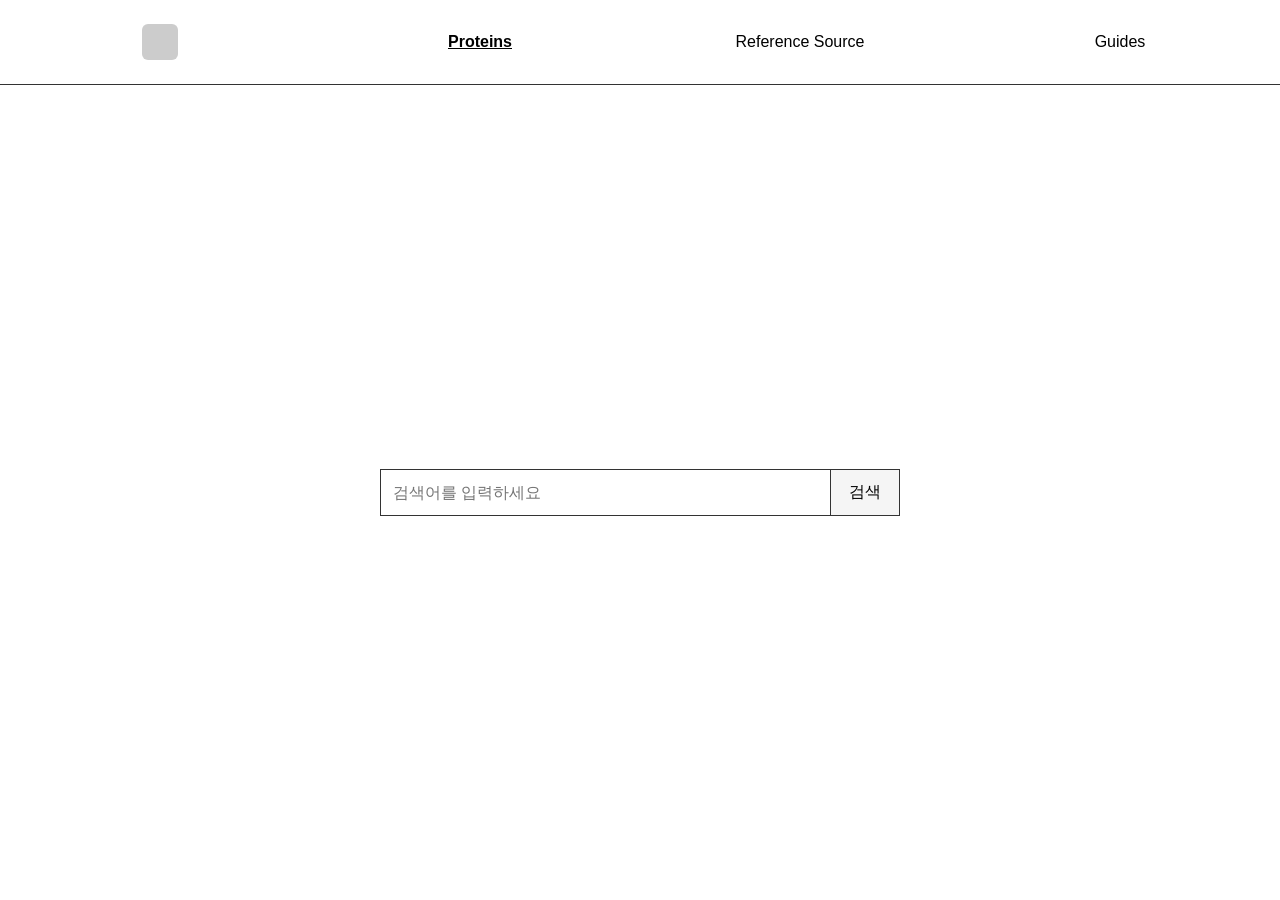
==== proteins.html @ a79f8736 "일단 올리기" ====
<!DOCTYPE html>
<html lang="ko">
<head>
  <meta charset="UTF-8" />
  <meta name="viewport" content="width=device-width, initial-scale=1.0" />
  <title>Proteins</title>
  <link rel="stylesheet" href="proteins.css" />
</head>
<body>

  <div class="page">

    <!-- 상단 버튼 영역 -->
    <div class="top-bar" id="topBar">
      <div class="top-item">
        <div class="logo"></div>
      </div>
      <div class="top-item">
        <a class="top-button active" href="proteins.html">Proteins</a>
      </div>
      <div class="top-item">
        <a class="top-button" href="reference.html">Reference Source</a>
      </div>
      <div class="top-item">
        <a class="top-button" href="guides.html">Guides</a>
      </div>
    </div>

    <!-- 검색 영역 (중앙 정렬 기준 wrapper 포함) -->
    <div class="main" id="mainArea">
      <div class="search-wrapper" id="searchWrapper">
        <div class="search-container" id="searchBox">
          <input
            type="text"
            class="search-input"
            id="searchInput"
            placeholder="검색어를 입력하세요"
          />
          <button class="search-button" id="searchButton">
            검색
          </button>
        </div>
      </div>
    </div>

  </div>

  <script src="script.js"></script>
</body>
</html>
---- proteins.css ----
@import url("common.css");

/* =========================
   검색 영역 (Proteins 전용)
   ========================= */

.search-wrapper {
  width: 100%;
  display: flex;
  justify-content: center;

  /* ✅ 추가된 부분 (핵심 수정) */
  flex-direction: column;
  align-items: center;
}

.search-container {
  display: flex;
  width: 60%;
  max-width: 520px;
  transition: margin 0.3s ease;
}

.search-input {
  flex: 1;
  padding: 12px;
  font-size: 16px;
  border: 1px solid #333;
  border-right: none;
  outline: none;
}

.search-button {
  padding: 12px 18px;
  font-size: 16px;
  border: 1px solid #333;
  background-color: #f5f5f5;
  cursor: pointer;
}

/* 버튼 영역 아래로 붙은 상태 */
.search--attached {
  margin-top: 16px;
}

/* =========================
   검색 결과 영역
   ========================= */

#resultArea {
  max-width: 900px;
  margin: 40px auto;
}

/* 검색 실패 메시지 */
.no-result {
  margin-top: 12px;
  font-weight: bold;
  font-size: 18px;
  text-align: center;
}

/* =========================
   표 스타일
   ========================= */

/* 표만 중앙 정렬 */
.result-table {
  margin: 20px auto;
  border-collapse: collapse;
}

.result-table th,
.result-table td {
  border: 1px solid #333;
  padding: 8px 12px;
  text-align: center;
}

/* =========================
   텍스트 영역
   ========================= */

/* 텍스트는 좌측 정렬 유지 */
.result-text {
  text-align: left;
  line-height: 1.6;
  margin-bottom: 24px;
}

/* 소제목 스타일 */
.section-title {
  font-size: 22px;
  font-weight: bold;
  margin: 40px 0 16px;
}
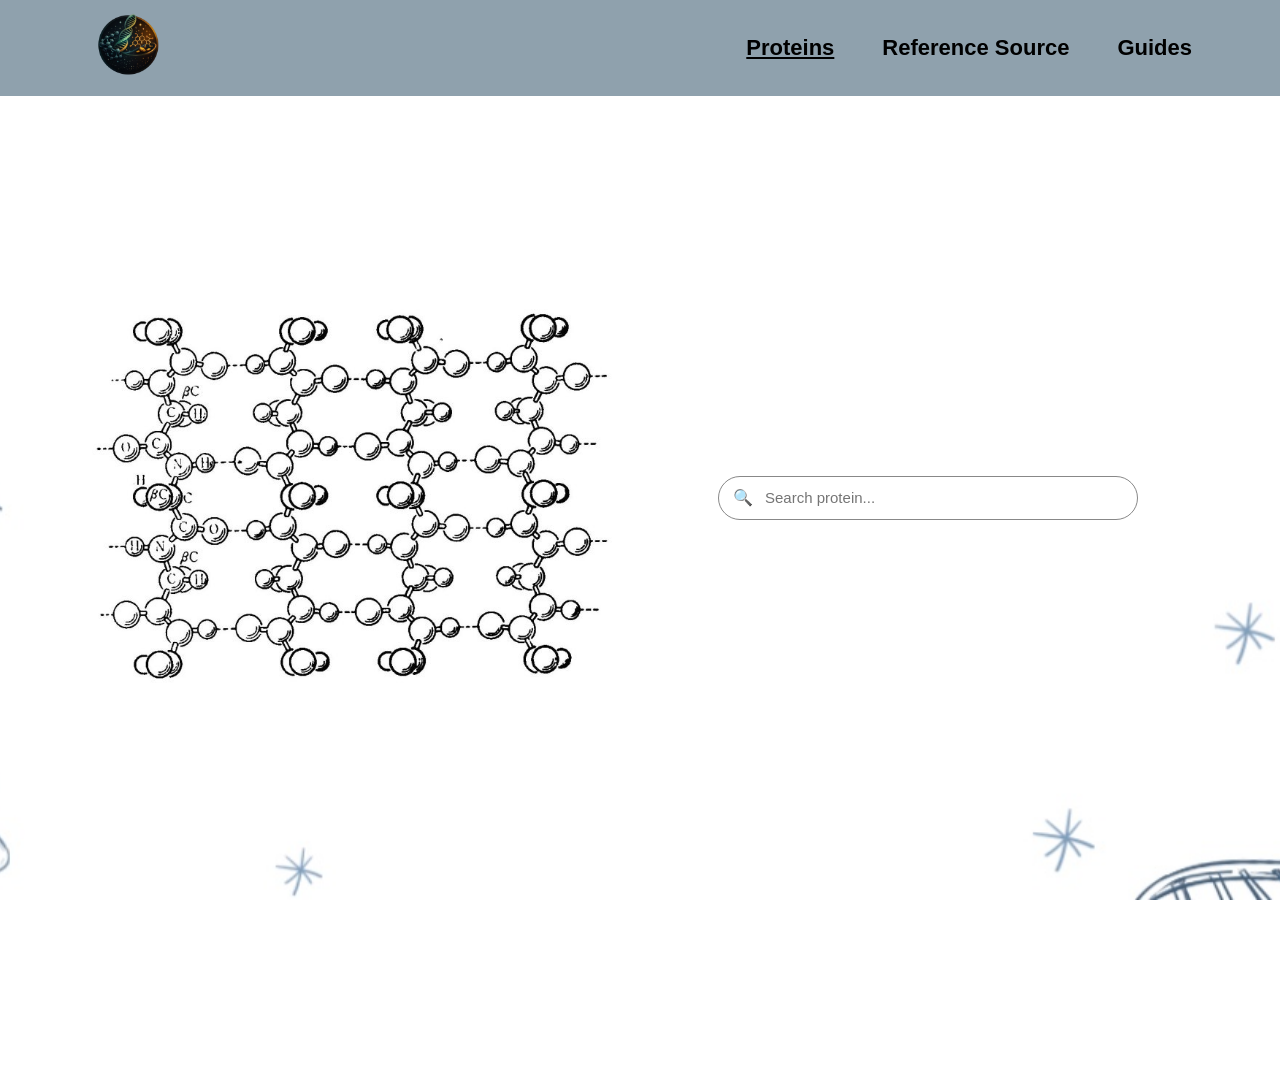
==== commit 8aa9675c: "배경추가했는데 뭔가 이상함" ====
--- a/proteins.html
+++ b/proteins.html
@@ -4,46 +4,59 @@
   <meta charset="UTF-8" />
   <meta name="viewport" content="width=device-width, initial-scale=1.0" />
   <title>Proteins</title>
+
+  <link rel="stylesheet" href="common.css" />
   <link rel="stylesheet" href="proteins.css" />
 </head>
 <body>
 
-  <div class="page">
+  <!-- Header -->
+  <header class="header">
+    <div class="header-inner">
+      <div class="header-left">
+        <img src="logo.png" alt="logo" class="logo-image" />
+      </div>
+      <nav class="header-nav">
+        <a href="proteins.html" class="nav-item active">Proteins</a>
+        <a href="reference.html" class="nav-item">Reference Source</a>
+        <a href="guides.html" class="nav-item">Guides</a>
+      </nav>
+    </div>
+  </header>
 
-    <!-- 상단 버튼 영역 -->
-    <div class="top-bar" id="topBar">
-      <div class="top-item">
-        <div class="logo"></div>
+  <!-- Hero (배경 없음, 레이아웃만 담당) -->
+  <section class="hero" id="hero">
+    <div class="hero-inner">
+
+      <!-- 왼쪽 이미지 -->
+      <div class="hero-left">
+        <img src="center.png" alt="center illustration" class="hero-image" />
       </div>
-      <div class="top-item">
-        <a class="top-button active" href="proteins.html">Proteins</a>
-      </div>
-      <div class="top-item">
-        <a class="top-button" href="reference.html">Reference Source</a>
-      </div>
-      <div class="top-item">
-        <a class="top-button" href="guides.html">Guides</a>
-      </div>
-    </div>
 
-    <!-- 검색 영역 (중앙 정렬 기준 wrapper 포함) -->
-    <div class="main" id="mainArea">
-      <div class="search-wrapper" id="searchWrapper">
-        <div class="search-container" id="searchBox">
-          <input
-            type="text"
-            class="search-input"
-            id="searchInput"
-            placeholder="검색어를 입력하세요"
-          />
-          <button class="search-button" id="searchButton">
-            검색
-          </button>
+      <!-- 검색 -->
+      <div class="hero-right">
+        <div class="search-wrapper">
+          <div class="search-pill">
+            <span class="icon search-icon" id="searchIcon">🔍</span>
+            <input
+              type="text"
+              id="searchInput"
+              class="search-input-pill"
+              placeholder="Search protein..."
+            />
+            <span class="icon clear-icon" id="clearIcon">✕</span>
+          </div>
+          <div class="no-result" id="noResult" style="display:none;">
+            일치하는 단백질 정보가 없습니다
+          </div>
         </div>
       </div>
+
     </div>
+  </section>
 
-  </div>
+  <!-- Result -->
+  <main class="result-section" id="mainArea"></main>
 
   <script src="script.js"></script>
 </body>
--- a/common.css
+++ b/common.css
@@ -0,0 +1,70 @@
+/* =========================
+   기본 설정 (전 페이지 공통)
+   ========================= */
+   * {
+    box-sizing: border-box;
+    font-family: Arial, Helvetica, sans-serif;
+  }
+  
+  html, body {
+    width: 100%;
+    height: 100%;
+    margin: 0;
+  }
+  
+  /* =========================
+     전체 페이지 레이아웃
+     ========================= */
+  .page {
+    min-height: 100vh;
+    display: flex;
+    flex-direction: column;
+  }
+  
+  /* =========================
+     상단 버튼 영역 (공통)
+     ========================= */
+  .top-bar {
+    width: 100%;
+    display: grid;
+    grid-template-columns: repeat(4, 1fr);
+    padding: 24px 0;
+    border-bottom: 1px solid #333;
+  }
+  
+  .top-item {
+    display: flex;
+    justify-content: center;
+    align-items: center;
+  }
+  
+  .logo {
+    width: 36px;
+    height: 36px;
+    background-color: #ccc;
+    border-radius: 6px;
+  }
+  
+  .top-button {
+    border: none;
+    background: transparent;
+    cursor: pointer;
+    font-size: 16px;
+    text-decoration: none;
+    color: #000;
+  }
+  
+  .top-button.active {
+    font-weight: bold;
+    text-decoration: underline;
+  }
+  
+  /* =========================
+     공통 메인 영역
+     ========================= */
+  .main {
+    flex: 1;
+    display: flex;
+    justify-content: center;
+    align-items: center;
+  }
--- a/proteins.css
+++ b/proteins.css
@@ -1,70 +1,166 @@
 @import url("common.css");
 
-/* =========================
-   검색 영역 (Proteins 전용)
-   ========================= */
+/* ================= 전체 고정 배경 ================= */
+
+body {
+  background-image: url("background.png");
+  background-repeat: no-repeat;
+  background-size: cover;
+  background-position: center;
+  background-attachment: fixed; /* 🔥 핵심 */
+}
+
+/* ================= Header ================= */
+
+.header {
+  background-color: #8fa1ad;
+  height: 96px;
+  display: flex;
+  align-items: center;
+}
+
+.header-inner {
+  max-width: 1200px;
+  margin: 0 auto;
+  padding: 0 48px;
+  width: 100%;
+  display: flex;
+  justify-content: space-between;
+  align-items: center;
+}
+
+.logo-image {
+  height: 80px;
+}
+
+.header-nav {
+  display: flex;
+  gap: 48px;
+}
+
+.nav-item {
+  font-size: 22px;
+  font-weight: 600;
+  text-decoration: none;
+  color: #000;
+}
+
+.nav-item.active {
+  text-decoration: underline;
+}
+
+/* ================= Hero (배경 제거됨) ================= */
+
+.hero {
+  min-height: calc(100vh - 96px);
+  display: flex;
+  align-items: center;
+}
+
+/* Hero 내부 레이아웃 */
+.hero-inner {
+  max-width: 1200px;
+  margin: 0 auto;
+  padding: 0 24px;
+  width: 100%;
+
+  display: grid;
+  grid-template-columns: 1fr 1fr;
+  align-items: center;
+  justify-items: center;
+}
+
+.hero-image {
+  max-width: 520px;
+  width: 100%;
+}
+
+/* ================= Search ================= */
 
 .search-wrapper {
-  width: 100%;
   display: flex;
-  justify-content: center;
-
-  /* ✅ 추가된 부분 (핵심 수정) */
   flex-direction: column;
   align-items: center;
 }
 
-.search-container {
+.search-pill {
+  width: 420px;
+  height: 44px;
   display: flex;
-  width: 60%;
-  max-width: 520px;
-  transition: margin 0.3s ease;
+  align-items: center;
+  gap: 10px;
+  padding: 0 14px;
+
+  border: 1.5px solid #888;
+  border-radius: 999px;
+  background: #fff;
 }
 
-.search-input {
+.search-input-pill {
   flex: 1;
-  padding: 12px;
-  font-size: 16px;
-  border: 1px solid #333;
-  border-right: none;
+  border: none;
   outline: none;
+  background: transparent;
+  font-size: 15px;
 }
 
-.search-button {
-  padding: 12px 18px;
-  font-size: 16px;
-  border: 1px solid #333;
-  background-color: #f5f5f5;
+.search-pill .icon {
   cursor: pointer;
+  user-select: none;
 }
 
-/* 버튼 영역 아래로 붙은 상태 */
-.search--attached {
-  margin-top: 16px;
+.clear-icon {
+  visibility: hidden;
 }
 
-/* =========================
-   검색 결과 영역
-   ========================= */
-
-#resultArea {
-  max-width: 900px;
-  margin: 40px auto;
+.search-input-pill:not(:placeholder-shown) + .clear-icon {
+  visibility: visible;
 }
 
-/* 검색 실패 메시지 */
 .no-result {
-  margin-top: 12px;
+  margin-top: 16px;
+  font-size: 18px;
   font-weight: bold;
-  font-size: 18px;
   text-align: center;
 }
 
-/* =========================
-   표 스타일
-   ========================= */
+/* ================= 검색 성공 상태 ================= */
 
-/* 표만 중앙 정렬 */
+.hero--collapsed {
+  min-height: calc(100vh - 96px);
+  align-items: flex-start;
+  padding-top: 24px;
+}
+
+.hero--collapsed .hero-inner {
+  grid-template-columns: 1fr;
+}
+
+.hero--collapsed .hero-left {
+  display: none;
+}
+
+/* ================= Result ================= */
+
+.result-section {
+  max-width: 900px;
+  margin: 80px auto;
+  padding: 48px 40px;
+
+  background: rgba(255, 255, 255, 0.95);
+  border-radius: 14px;
+}
+
+.section-title {
+  font-size: 22px;
+  font-weight: bold;
+  margin: 40px 0 16px;
+}
+
+.result-text {
+  line-height: 1.7;
+}
+
 .result-table {
   margin: 20px auto;
   border-collapse: collapse;
@@ -73,24 +169,6 @@
 .result-table th,
 .result-table td {
   border: 1px solid #333;
-  padding: 8px 12px;
+  padding: 8px 14px;
   text-align: center;
-}
-
-/* =========================
-   텍스트 영역
-   ========================= */
-
-/* 텍스트는 좌측 정렬 유지 */
-.result-text {
-  text-align: left;
-  line-height: 1.6;
-  margin-bottom: 24px;
-}
-
-/* 소제목 스타일 */
-.section-title {
-  font-size: 22px;
-  font-weight: bold;
-  margin: 40px 0 16px;
 }
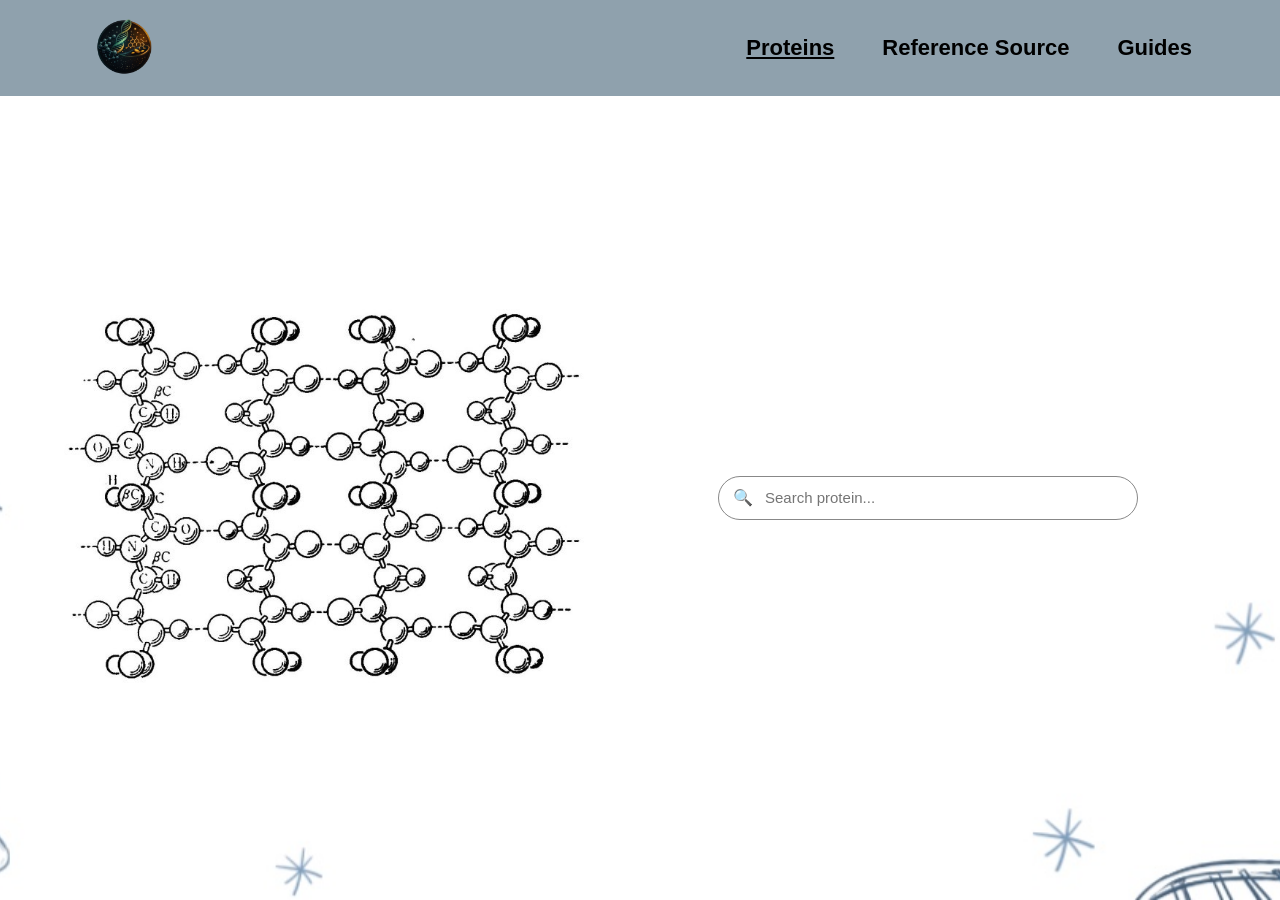
==== commit dadcb455: "배경추가!" ====
--- a/proteins.html
+++ b/proteins.html
@@ -2,62 +2,49 @@
 <html lang="ko">
 <head>
   <meta charset="UTF-8" />
-  <meta name="viewport" content="width=device-width, initial-scale=1.0" />
   <title>Proteins</title>
-
-  <link rel="stylesheet" href="common.css" />
   <link rel="stylesheet" href="proteins.css" />
 </head>
 <body>
 
-  <!-- Header -->
-  <header class="header">
-    <div class="header-inner">
-      <div class="header-left">
-        <img src="logo.png" alt="logo" class="logo-image" />
-      </div>
-      <nav class="header-nav">
-        <a href="proteins.html" class="nav-item active">Proteins</a>
-        <a href="reference.html" class="nav-item">Reference Source</a>
-        <a href="guides.html" class="nav-item">Guides</a>
-      </nav>
+<header class="header">
+  <div class="header-inner">
+    <img src="logo.png" alt="Logo" class="logo-image" />
+    <nav class="header-nav">
+      <a href="proteins.html" class="nav-item active">Proteins</a>
+      <a href="reference.html" class="nav-item">Reference Source</a>
+      <a href="guides.html" class="nav-item">Guides</a>
+    </nav>
+  </div>
+</header>
+
+<section id="hero" class="hero">
+  <div class="hero-inner">
+    <div class="hero-left">
+      <img src="center.png" alt="Center Graphic" class="hero-image" />
     </div>
-  </header>
 
-  <!-- Hero (배경 없음, 레이아웃만 담당) -->
-  <section class="hero" id="hero">
-    <div class="hero-inner">
-
-      <!-- 왼쪽 이미지 -->
-      <div class="hero-left">
-        <img src="center.png" alt="center illustration" class="hero-image" />
+    <div class="search-wrapper">
+      <div class="search-pill">
+        <span id="searchIcon" class="icon">🔍</span>
+        <input
+          id="searchInput"
+          class="search-input-pill"
+          type="text"
+          placeholder="Search protein..."
+        />
+        <span id="clearIcon" class="icon clear-icon">✕</span>
       </div>
 
-      <!-- 검색 -->
-      <div class="hero-right">
-        <div class="search-wrapper">
-          <div class="search-pill">
-            <span class="icon search-icon" id="searchIcon">🔍</span>
-            <input
-              type="text"
-              id="searchInput"
-              class="search-input-pill"
-              placeholder="Search protein..."
-            />
-            <span class="icon clear-icon" id="clearIcon">✕</span>
-          </div>
-          <div class="no-result" id="noResult" style="display:none;">
-            일치하는 단백질 정보가 없습니다
-          </div>
-        </div>
+      <div id="noResult" class="no-result" style="display:none;">
+        일치하는 단백질 정보가 없습니다
       </div>
+    </div>
+  </div>
+</section>
 
-    </div>
-  </section>
+<main id="mainArea" class="result-section"></main>
 
-  <!-- Result -->
-  <main class="result-section" id="mainArea"></main>
-
-  <script src="script.js"></script>
+<script src="script.js"></script>
 </body>
 </html>
--- a/proteins.css
+++ b/proteins.css
@@ -1,17 +1,15 @@
 @import url("common.css");
 
-/* ================= 전체 고정 배경 ================= */
-
+/* ===== 고정 배경 ===== */
 body {
+  margin: 0;
   background-image: url("background.png");
-  background-repeat: no-repeat;
   background-size: cover;
   background-position: center;
-  background-attachment: fixed; /* 🔥 핵심 */
+  background-attachment: fixed;
 }
 
-/* ================= Header ================= */
-
+/* ===== Header ===== */
 .header {
   background-color: #8fa1ad;
   height: 96px;
@@ -21,16 +19,16 @@
 
 .header-inner {
   max-width: 1200px;
+  width: 100%;
   margin: 0 auto;
   padding: 0 48px;
-  width: 100%;
   display: flex;
   justify-content: space-between;
   align-items: center;
 }
 
 .logo-image {
-  height: 80px;
+  height: 72px;
 }
 
 .header-nav {
@@ -49,34 +47,29 @@
   text-decoration: underline;
 }
 
-/* ================= Hero (배경 제거됨) ================= */
-
+/* ===== Hero ===== */
 .hero {
   min-height: calc(100vh - 96px);
   display: flex;
   align-items: center;
 }
 
-/* Hero 내부 레이아웃 */
 .hero-inner {
   max-width: 1200px;
+  width: 100%;
   margin: 0 auto;
   padding: 0 24px;
-  width: 100%;
-
   display: grid;
   grid-template-columns: 1fr 1fr;
   align-items: center;
-  justify-items: center;
 }
 
 .hero-image {
+  width: 100%;
   max-width: 520px;
-  width: 100%;
 }
 
-/* ================= Search ================= */
-
+/* ===== Search ===== */
 .search-wrapper {
   display: flex;
   flex-direction: column;
@@ -90,7 +83,6 @@
   align-items: center;
   gap: 10px;
   padding: 0 14px;
-
   border: 1.5px solid #888;
   border-radius: 999px;
   background: #fff;
@@ -104,9 +96,8 @@
   font-size: 15px;
 }
 
-.search-pill .icon {
+.icon {
   cursor: pointer;
-  user-select: none;
 }
 
 .clear-icon {
@@ -124,12 +115,11 @@
   text-align: center;
 }
 
-/* ================= 검색 성공 상태 ================= */
-
+/* ===== 검색 성공 상태 ===== */
 .hero--collapsed {
-  min-height: calc(100vh - 96px);
-  align-items: flex-start;
+  min-height: auto;              /* ✅ 공백 제거 핵심 */
   padding-top: 24px;
+  padding-bottom: 32px;
 }
 
 .hero--collapsed .hero-inner {
@@ -140,17 +130,15 @@
   display: none;
 }
 
-/* ================= Result ================= */
-
+/* ===== Result ===== */
 .result-section {
-  max-width: 900px;
-  margin: 80px auto;
-  padding: 48px 40px;
-
-  background: rgba(255, 255, 255, 0.95);
-  border-radius: 14px;
+  display: none;
+  max-width: 960px;              /* ✅ 결과 폭 제한 */
+  margin: 0 auto 120px;
+  padding: 0 32px;
 }
 
+/* ===== 기존 결과 글 스타일 (유지) ===== */
 .section-title {
   font-size: 22px;
   font-weight: bold;
@@ -159,6 +147,7 @@
 
 .result-text {
   line-height: 1.7;
+  text-align: left;
 }
 
 .result-table {
